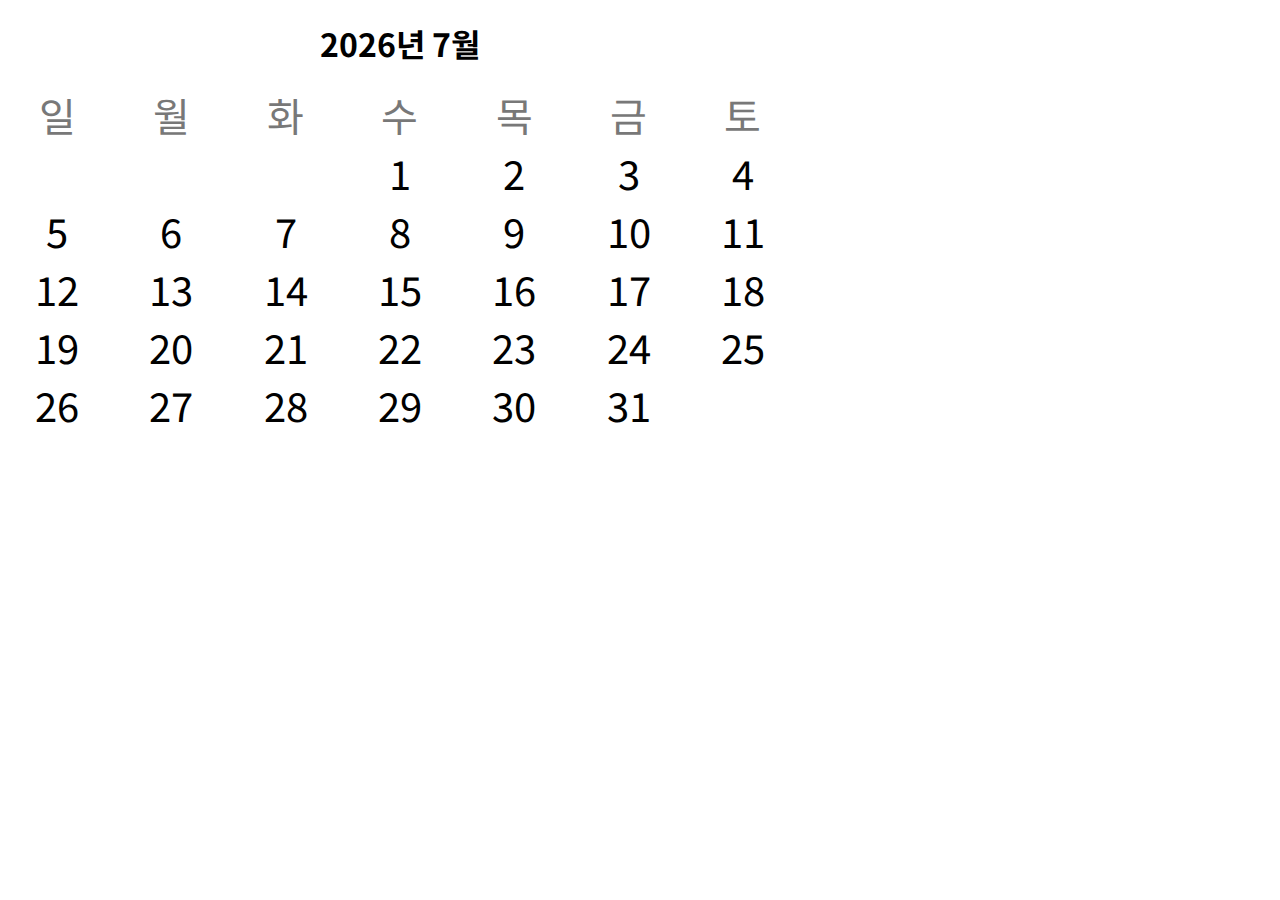
==== 20220907_grid/dynamic calendar.html @ cf7ab46d "dynamic calendar 기본 완성" ====
<!DOCTYPE html>
<html lang="en">
<head>
    <meta charset="UTF-8">
    <meta http-equiv="X-UA-Compatible" content="IE=edge">
    <meta name="viewport" content="width=device-width, initial-scale=1.0">
    <link rel="stylesheet" href="css/default.css">
    <link rel="stylesheet" href="css/dynamic.css">
    <title>Calendar</title>
</head>
<body>
    <h1><span id="title_year"></span>년 <span id="title_month"></span>월</h1>
    <div id="calendar">
        <div class="grid-container">
            <div class="grid-item days-of-the-week">일</div>
            <div class="grid-item days-of-the-week">월</div>
            <div class="grid-item days-of-the-week">화</div>
            <div class="grid-item days-of-the-week">수</div>
            <div class="grid-item days-of-the-week">목</div>
            <div class="grid-item days-of-the-week">금</div>
            <div class="grid-item days-of-the-week">토</div>
        </div>
        <div class="date-grid-container">
        </div>
    </div>
    <script src="js/dynamic.js"></script>
</body>
</html>
---- 20220907_grid/css/default.css ----
/* Google Fonts */
@import url("https://fonts.googleapis.com/css2?family=Noto+Sans+KR:wght@400;500;700&display=swap");

/* Variables CSS */
:root {
    /* color */
    --first-color: hsl(160, 100%, 25%);
    --first-color-bright: hsl(160, 100%, 40%);
    --second-color: hsl(339, 77%, 59%);
    --third-color: hsl(42, 87%, 52%);
    --title-color: hsl(160, 0%, 0%);
    --text-color: hsl(160, 0%, 47%);
    --body-color: #fff;
    --container-color: #fff;

    /* font */
    --body-font: "Noto Sans KR", sans-serif;
    --biggest-font-size: 2.25rem;
    /* 36px */
    --h1-font-size: 2rem;
    --h2-font-size: 1.5rem;
    --h3-font-size: 1.25rem;
    --normal-font-size: 1rem;
    --small-font-size: 0.8rem;
    --smaller-font-size: 0.75rem;

    /* font weight */
    --font-medium: 500;
    --font-bold: 700;

    /* z-index */
    --z-index: 100;
}

/* BASE */
* {
    box-sizing: border-box;
    margin: 0;
    padding: 0;
}

body {
    position: relative;
    font-family: var(--body-font);
    font-size: var(--normal-font-size);
    background-color: var(--body-color);
    color: var(--text-color);
}

h1,
h2,
h3 {
    font-weight: var(--font-bold);
    color: var(--title-color);
}

ul {
    list-style: none;
}

a {
    text-decoration: none;
    color: var(--title-color);
}

img {
    max-width: 100%;
    /*이미지보다 창 크기가 작아져도 이미지를 다 유지하면서 축소하자*/
    height: auto;
}
---- 20220907_grid/css/dynamic.css ----
h1 {
    text-align: center;max-width: 800px;
    padding: 20px;
}

#calendar {
    max-width: 800px;
    height: 600px;
    font-size: 2.5rem;
}

.grid-container,
.date-grid-container {
    display: grid;
    grid-template-columns: repeat(7, 1fr);
}

.date-grid-container {
    color: black;
}

.grid-item {
    display: flex;
    justify-content: center;
    align-items: center;
}

.first {
    grid-column-start: 5;
}
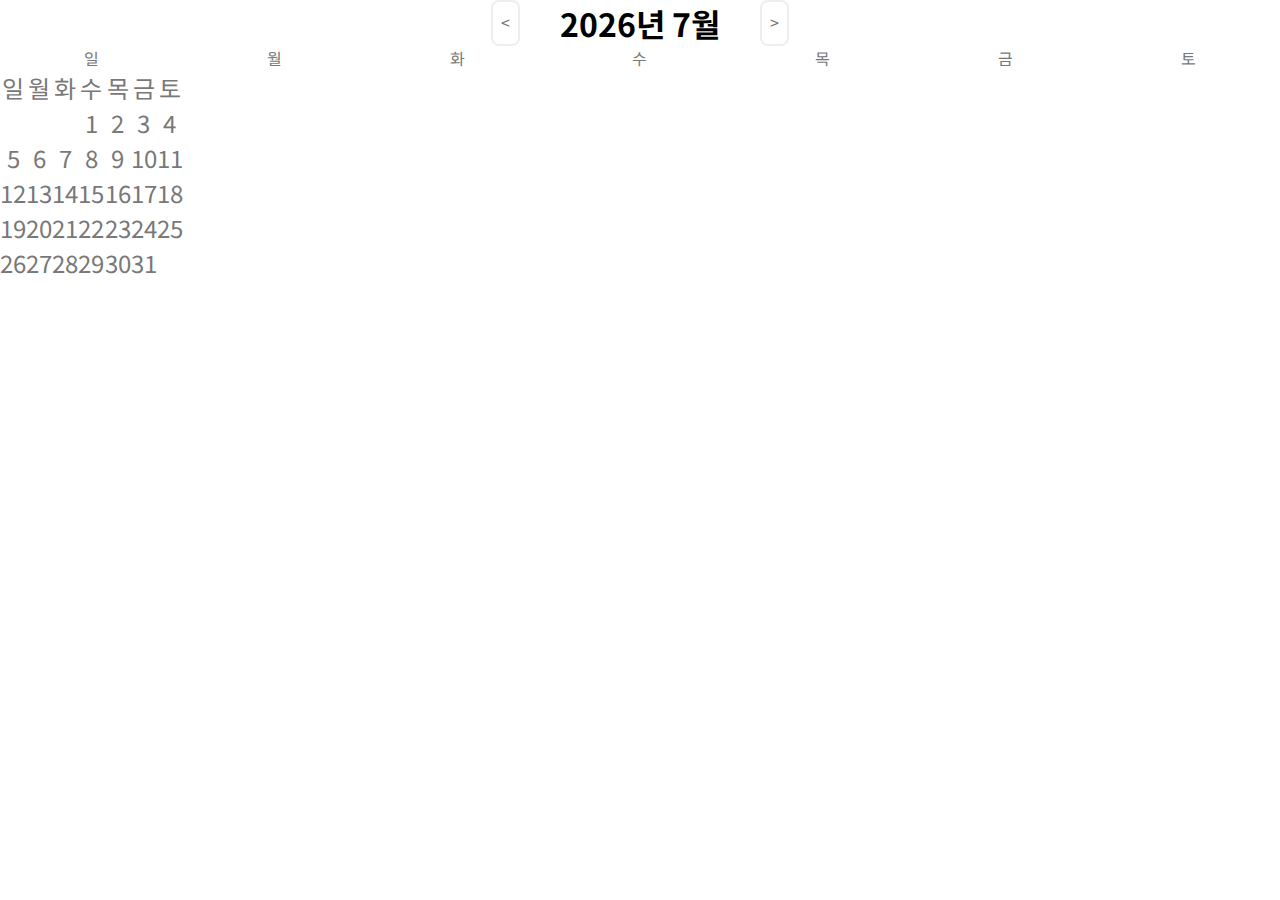
==== commit 48649a10: "버튼, #calendar, .grid-container, .grid-item" ====
--- a/20220907_grid/dynamic calendar.html
+++ b/20220907_grid/dynamic calendar.html
@@ -4,25 +4,38 @@
     <meta charset="UTF-8">
     <meta http-equiv="X-UA-Compatible" content="IE=edge">
     <meta name="viewport" content="width=device-width, initial-scale=1.0">
+    <title>Dynamic Calendar</title>
     <link rel="stylesheet" href="css/default.css">
     <link rel="stylesheet" href="css/dynamic.css">
-    <title>Calendar</title>
 </head>
 <body>
-    <h1><span id="title_year"></span>년 <span id="title_month"></span>월</h1>
+    <div class="flex-container">
+        <div id="prev_btn"><</div>
+        <h1><span id="year"></span>년 <span id="month"></span>월</h1>
+        <div id="next_btn">></div>
+    </div>
+    <div class="grid-container days-of-the-week">
+        <div class="grid-item">일</div>
+        <div class="grid-item">월</div>
+        <div class="grid-item">화</div>
+        <div class="grid-item">수</div>
+        <div class="grid-item">목</div>
+        <div class="grid-item">금</div>
+        <div class="grid-item">토</div>
     <div id="calendar">
-        <div class="grid-container">
-            <div class="grid-item days-of-the-week">일</div>
-            <div class="grid-item days-of-the-week">월</div>
-            <div class="grid-item days-of-the-week">화</div>
-            <div class="grid-item days-of-the-week">수</div>
-            <div class="grid-item days-of-the-week">목</div>
-            <div class="grid-item days-of-the-week">금</div>
-            <div class="grid-item days-of-the-week">토</div>
+        <div class="grid-container days-of-the-week">
+            <div class="grid-item">일</div>
+            <div class="grid-item">월</div>
+            <div class="grid-item">화</div>
+            <div class="grid-item">수</div>
+            <div class="grid-item">목</div>
+            <div class="grid-item">금</div>
+            <div class="grid-item">토</div>
         </div>
-        <div class="date-grid-container">
-        </div>
+        <div class="date-grid-container"></div>
     </div>
+    <div class="date-grid-container"></div>
+
     <script src="js/dynamic.js"></script>
 </body>
 </html>--- a/20220907_grid/css/dynamic.css
+++ b/20220907_grid/css/dynamic.css
@@ -1,12 +1,20 @@
-h1 {
-    text-align: center;max-width: 800px;
-    padding: 20px;
+.flex-container {
+    display: flex;
+    justify-content: center;
+    column-gap: 40px;
+}
+
+#prev_btn,
+#next_btn {
+    border: 2px solid #eee;
+    border-radius: 8px;
+    padding: 8px;
 }
 
 #calendar {
     max-width: 800px;
     height: 600px;
-    font-size: 2.5rem;
+    font-size: var(--h2-font-size);
 }
 
 .grid-container,
@@ -15,16 +23,8 @@
     grid-template-columns: repeat(7, 1fr);
 }
 
-.date-grid-container {
-    color: black;
-}
-
 .grid-item {
     display: flex;
     justify-content: center;
     align-items: center;
-}
-
-.first {
-    grid-column-start: 5;
 }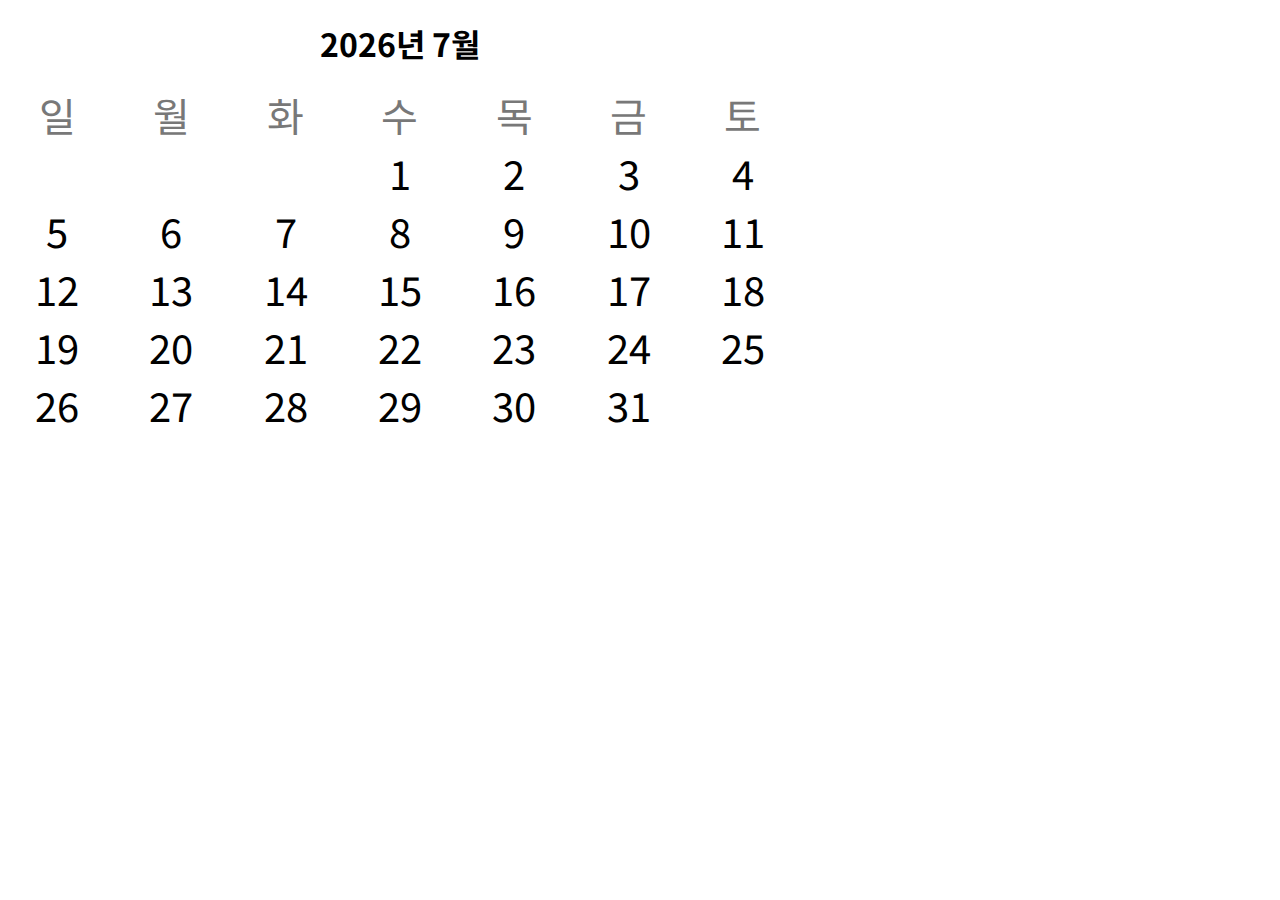
==== commit 57bee2ae: "초기화" ====
--- a/20220907_grid/dynamic calendar.html
+++ b/20220907_grid/dynamic calendar.html
@@ -4,38 +4,25 @@
     <meta charset="UTF-8">
     <meta http-equiv="X-UA-Compatible" content="IE=edge">
     <meta name="viewport" content="width=device-width, initial-scale=1.0">
-    <title>Dynamic Calendar</title>
     <link rel="stylesheet" href="css/default.css">
     <link rel="stylesheet" href="css/dynamic.css">
+    <title>Calendar</title>
 </head>
 <body>
-    <div class="flex-container">
-        <div id="prev_btn"><</div>
-        <h1><span id="year"></span>년 <span id="month"></span>월</h1>
-        <div id="next_btn">></div>
+    <h1><span id="title_year"></span>년 <span id="title_month"></span>월</h1>
+    <div id="calendar">
+        <div class="grid-container">
+            <div class="grid-item days-of-the-week">일</div>
+            <div class="grid-item days-of-the-week">월</div>
+            <div class="grid-item days-of-the-week">화</div>
+            <div class="grid-item days-of-the-week">수</div>
+            <div class="grid-item days-of-the-week">목</div>
+            <div class="grid-item days-of-the-week">금</div>
+            <div class="grid-item days-of-the-week">토</div>
+        </div>
+        <div class="date-grid-container">
+        </div>
     </div>
-    <div class="grid-container days-of-the-week">
-        <div class="grid-item">일</div>
-        <div class="grid-item">월</div>
-        <div class="grid-item">화</div>
-        <div class="grid-item">수</div>
-        <div class="grid-item">목</div>
-        <div class="grid-item">금</div>
-        <div class="grid-item">토</div>
-    <div id="calendar">
-        <div class="grid-container days-of-the-week">
-            <div class="grid-item">일</div>
-            <div class="grid-item">월</div>
-            <div class="grid-item">화</div>
-            <div class="grid-item">수</div>
-            <div class="grid-item">목</div>
-            <div class="grid-item">금</div>
-            <div class="grid-item">토</div>
-        </div>
-        <div class="date-grid-container"></div>
-    </div>
-    <div class="date-grid-container"></div>
-
     <script src="js/dynamic.js"></script>
 </body>
 </html>--- a/20220907_grid/css/dynamic.css
+++ b/20220907_grid/css/dynamic.css
@@ -1,20 +1,12 @@
-.flex-container {
-    display: flex;
-    justify-content: center;
-    column-gap: 40px;
-}
-
-#prev_btn,
-#next_btn {
-    border: 2px solid #eee;
-    border-radius: 8px;
-    padding: 8px;
+h1 {
+    text-align: center;max-width: 800px;
+    padding: 20px;
 }
 
 #calendar {
     max-width: 800px;
     height: 600px;
-    font-size: var(--h2-font-size);
+    font-size: 2.5rem;
 }
 
 .grid-container,
@@ -23,8 +15,16 @@
     grid-template-columns: repeat(7, 1fr);
 }
 
+.date-grid-container {
+    color: black;
+}
+
 .grid-item {
     display: flex;
     justify-content: center;
     align-items: center;
+}
+
+.first {
+    grid-column-start: 5;
 }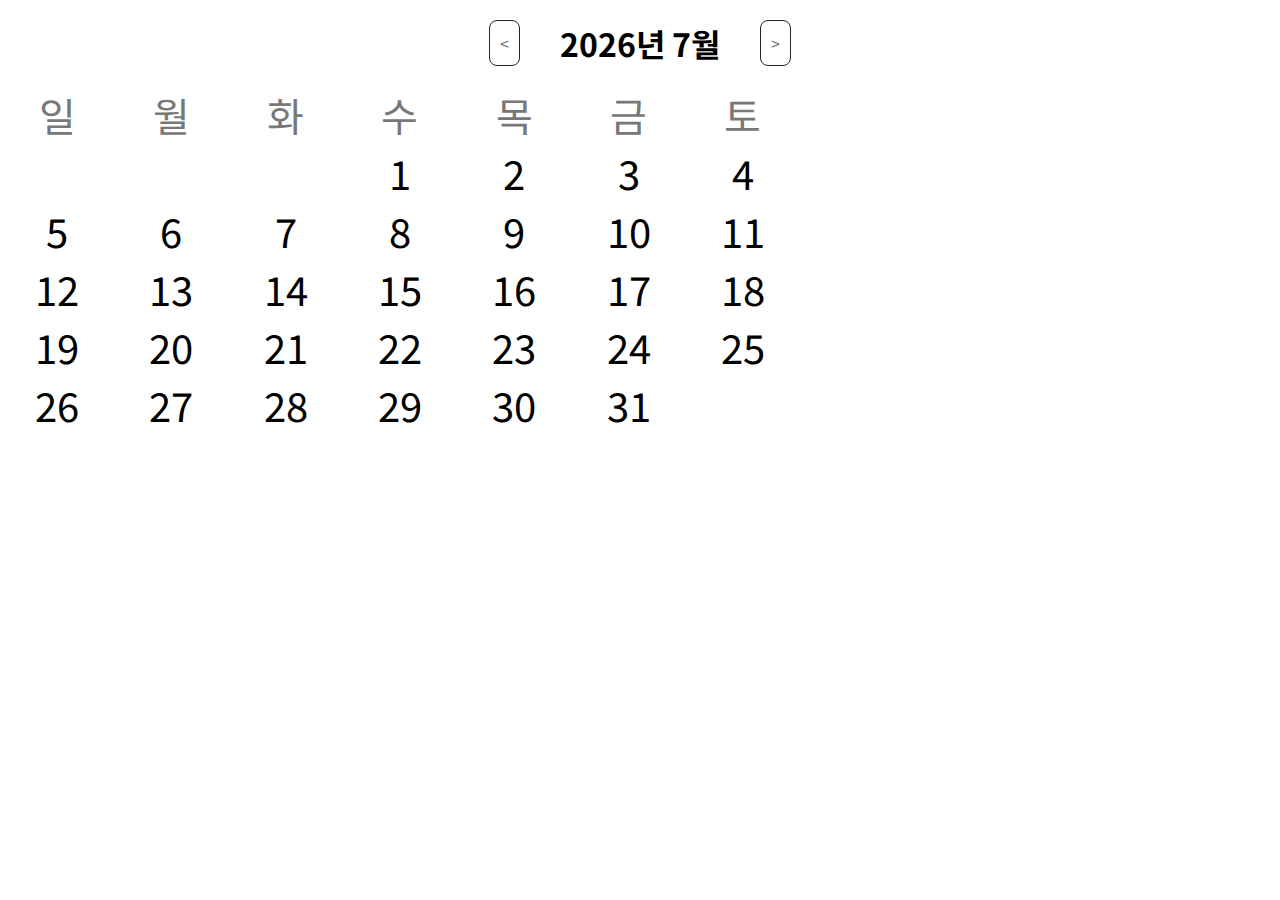
==== commit 7a016a19: "이전 달, 다음 달 완성" ====
--- a/20220907_grid/dynamic calendar.html
+++ b/20220907_grid/dynamic calendar.html
@@ -9,7 +9,11 @@
     <title>Calendar</title>
 </head>
 <body>
-    <h1><span id="title_year"></span>년 <span id="title_month"></span>월</h1>
+    <div class="flex-container">
+        <div id="prev_btn"><</div>
+        <h1><span id="title_year"></span>년 <span id="title_month"></span>월</h1>
+        <div id="next_btn">></div>
+    </div>
     <div id="calendar">
         <div class="grid-container">
             <div class="grid-item days-of-the-week">일</div>
--- a/20220907_grid/css/dynamic.css
+++ b/20220907_grid/css/dynamic.css
@@ -1,3 +1,20 @@
+.flex-container {
+    display: flex;
+    justify-content: center;
+    align-items: center;
+    column-gap: 20px
+}
+
+#prev_btn,
+#next_btn {
+    border: 1px solid #252525;
+    border-radius: 8px;
+    padding: 10px;
+    display: flex;
+    justify-content: center;
+    align-items: center;
+}
+
 h1 {
     text-align: center;max-width: 800px;
     padding: 20px;
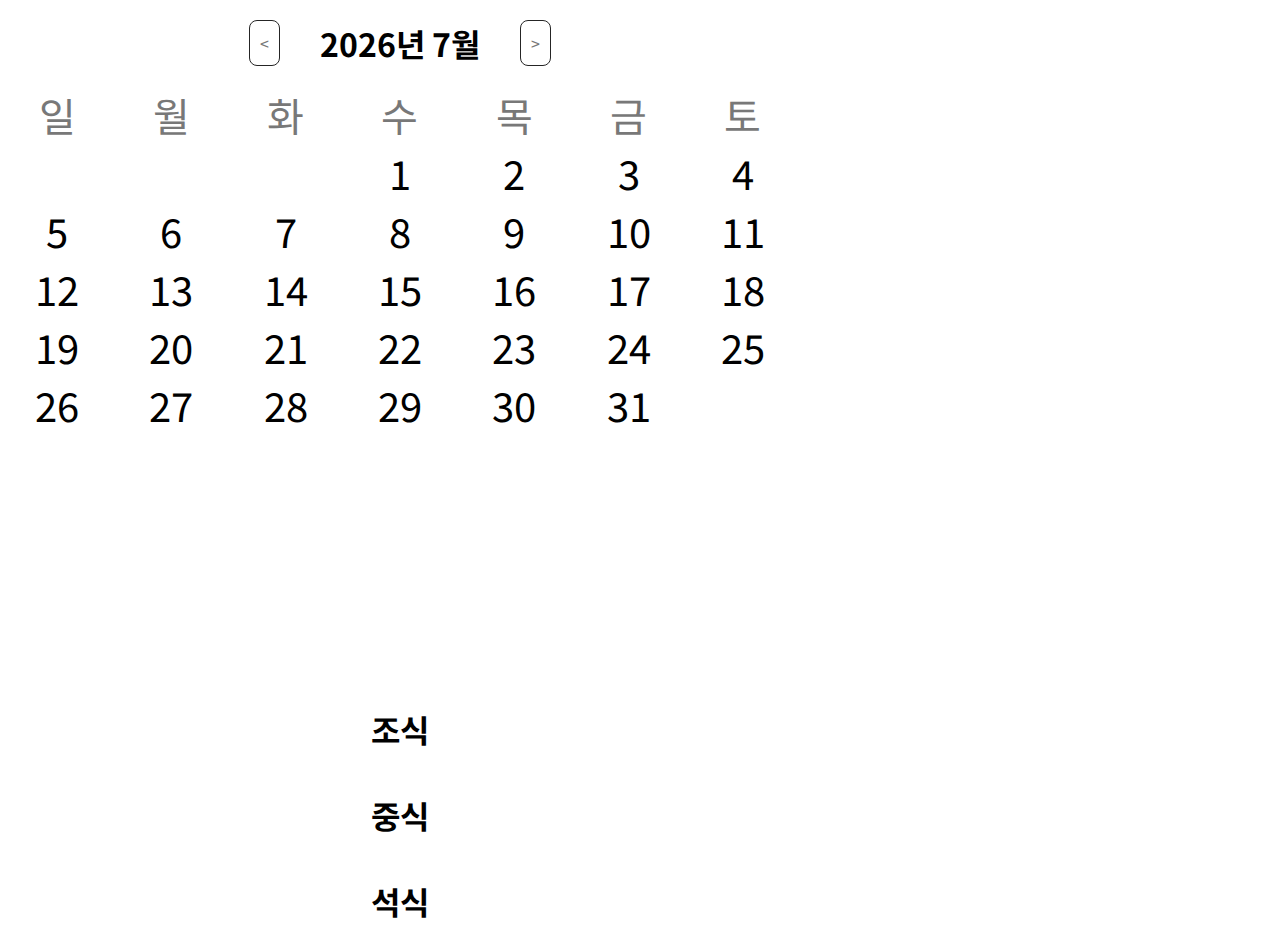
==== commit 9838a3f5: "html .menu-grid-container" ====
--- a/20220907_grid/dynamic calendar.html
+++ b/20220907_grid/dynamic calendar.html
@@ -1,5 +1,6 @@
 <!DOCTYPE html>
 <html lang="en">
+
 <head>
     <meta charset="UTF-8">
     <meta http-equiv="X-UA-Compatible" content="IE=edge">
@@ -8,12 +9,14 @@
     <link rel="stylesheet" href="css/dynamic.css">
     <title>Calendar</title>
 </head>
+
 <body>
     <div class="flex-container">
         <div id="prev_btn"><</div>
-        <h1><span id="title_year"></span>년 <span id="title_month"></span>월</h1>
+            <h1><span id="title_year"></span>년 <span id="title_month"></span>월</h1>
         <div id="next_btn">></div>
     </div>
+    <!-- Calendar -->
     <div id="calendar">
         <div class="grid-container">
             <div class="grid-item days-of-the-week">일</div>
@@ -27,6 +30,22 @@
         <div class="date-grid-container">
         </div>
     </div>
+    <!-- Menu -->
+    <div class="menu-grid-container">
+        <div class="breakfast">
+            <h1>조식</h1>
+            <div id="breakfast"></div>
+        </div>
+        <div class="lunch">
+            <h1>중식</h1>
+            <div id="lunch"></div>
+        </div>
+        <div class="dinner">
+            <h1>석식</h1>
+            <div id="dinner"></div>
+        </div>
+    </div>
     <script src="js/dynamic.js"></script>
 </body>
+
 </html>--- a/20220907_grid/css/dynamic.css
+++ b/20220907_grid/css/dynamic.css
@@ -2,7 +2,8 @@
     display: flex;
     justify-content: center;
     align-items: center;
-    column-gap: 20px
+    column-gap: 20px;
+    max-width: 800px;
 }
 
 #prev_btn,
@@ -16,7 +17,8 @@
 }
 
 h1 {
-    text-align: center;max-width: 800px;
+    text-align: center;
+    max-width: 800px;
     padding: 20px;
 }
 
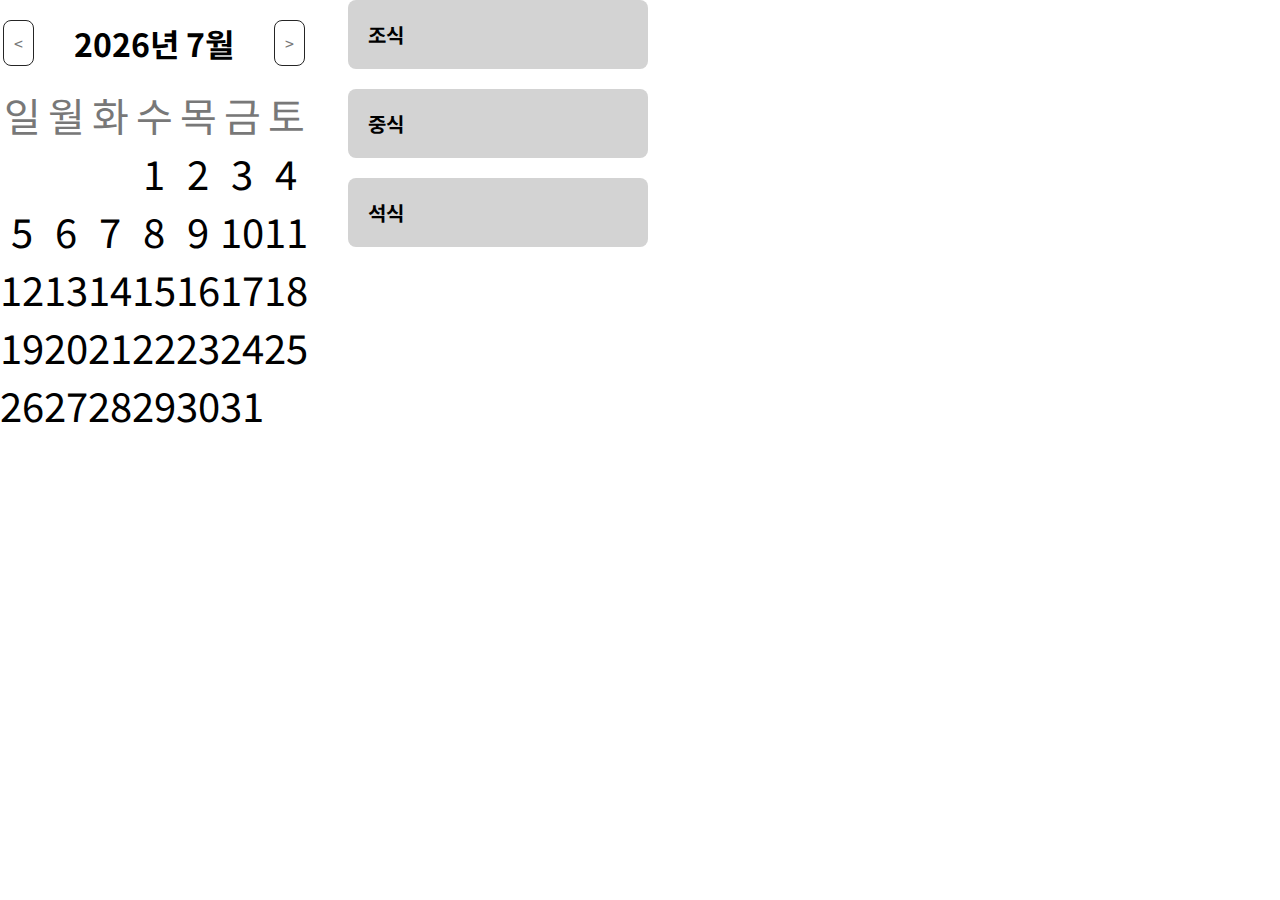
==== commit bf1d2ecf: "css 가로 배치 완료" ====
--- a/20220907_grid/dynamic calendar.html
+++ b/20220907_grid/dynamic calendar.html
@@ -11,40 +11,44 @@
 </head>
 
 <body>
-    <div class="flex-container">
-        <div id="prev_btn"><</div>
-            <h1><span id="title_year"></span>년 <span id="title_month"></span>월</h1>
-        <div id="next_btn">></div>
-    </div>
-    <!-- Calendar -->
-    <div id="calendar">
-        <div class="grid-container">
-            <div class="grid-item days-of-the-week">일</div>
-            <div class="grid-item days-of-the-week">월</div>
-            <div class="grid-item days-of-the-week">화</div>
-            <div class="grid-item days-of-the-week">수</div>
-            <div class="grid-item days-of-the-week">목</div>
-            <div class="grid-item days-of-the-week">금</div>
-            <div class="grid-item days-of-the-week">토</div>
+    <main>
+        <!-- Calendar -->
+        <div class="calendar">
+            <div class="flex-container">
+                <div id="prev_btn"><</div>
+                    <h1><span id="title_year"></span>년 <span id="title_month"></span>월</h1>
+                <div id="next_btn">></div>
+            </div>
+            <div id="calendar">
+                <div class="grid-container">
+                    <div class="grid-item days-of-the-week">일</div>
+                    <div class="grid-item days-of-the-week">월</div>
+                    <div class="grid-item days-of-the-week">화</div>
+                    <div class="grid-item days-of-the-week">수</div>
+                    <div class="grid-item days-of-the-week">목</div>
+                    <div class="grid-item days-of-the-week">금</div>
+                    <div class="grid-item days-of-the-week">토</div>
+                </div>
+                <div class="date-grid-container">
+                </div>
+            </div>
         </div>
-        <div class="date-grid-container">
+        <!-- Menu -->
+        <div class="menu-grid-container">
+            <div class="breakfast">
+                <h1>조식</h1>
+                <div id="breakfast"></div>
+            </div>
+            <div class="lunch">
+                <h1>중식</h1>
+                <div id="lunch"></div>
+            </div>
+            <div class="dinner">
+                <h1>석식</h1>
+                <div id="dinner"></div>
+            </div>
         </div>
-    </div>
-    <!-- Menu -->
-    <div class="menu-grid-container">
-        <div class="breakfast">
-            <h1>조식</h1>
-            <div id="breakfast"></div>
-        </div>
-        <div class="lunch">
-            <h1>중식</h1>
-            <div id="lunch"></div>
-        </div>
-        <div class="dinner">
-            <h1>석식</h1>
-            <div id="dinner"></div>
-        </div>
-    </div>
+    </main>
     <script src="js/dynamic.js"></script>
 </body>
 
--- a/20220907_grid/css/dynamic.css
+++ b/20220907_grid/css/dynamic.css
@@ -1,3 +1,11 @@
+/***** Main *****/
+main {
+    display: flex;
+    column-gap: 40px;
+    flex-wrap: wrap;
+}
+
+/*** Calendar ***/
 .flex-container {
     display: flex;
     justify-content: center;
@@ -24,7 +32,6 @@
 
 #calendar {
     max-width: 800px;
-    height: 600px;
     font-size: 2.5rem;
 }
 
@@ -46,4 +53,24 @@
 
 .first {
     grid-column-start: 5;
+}
+
+/***** Menu *****/
+.menu-grid-container {
+    display: grid;
+    grid-template-rows: repeat(3, minmax(min-content, max-content));
+    row-gap: 20px;
+}
+
+.menu-grid-container h1 {
+    text-align: left;
+    font-size: 1.25rem;
+}
+
+.breakfast,
+.lunch,
+.dinner {
+    width: 300px;
+    border-radius: 8px;
+    background-color: lightgray;
 }